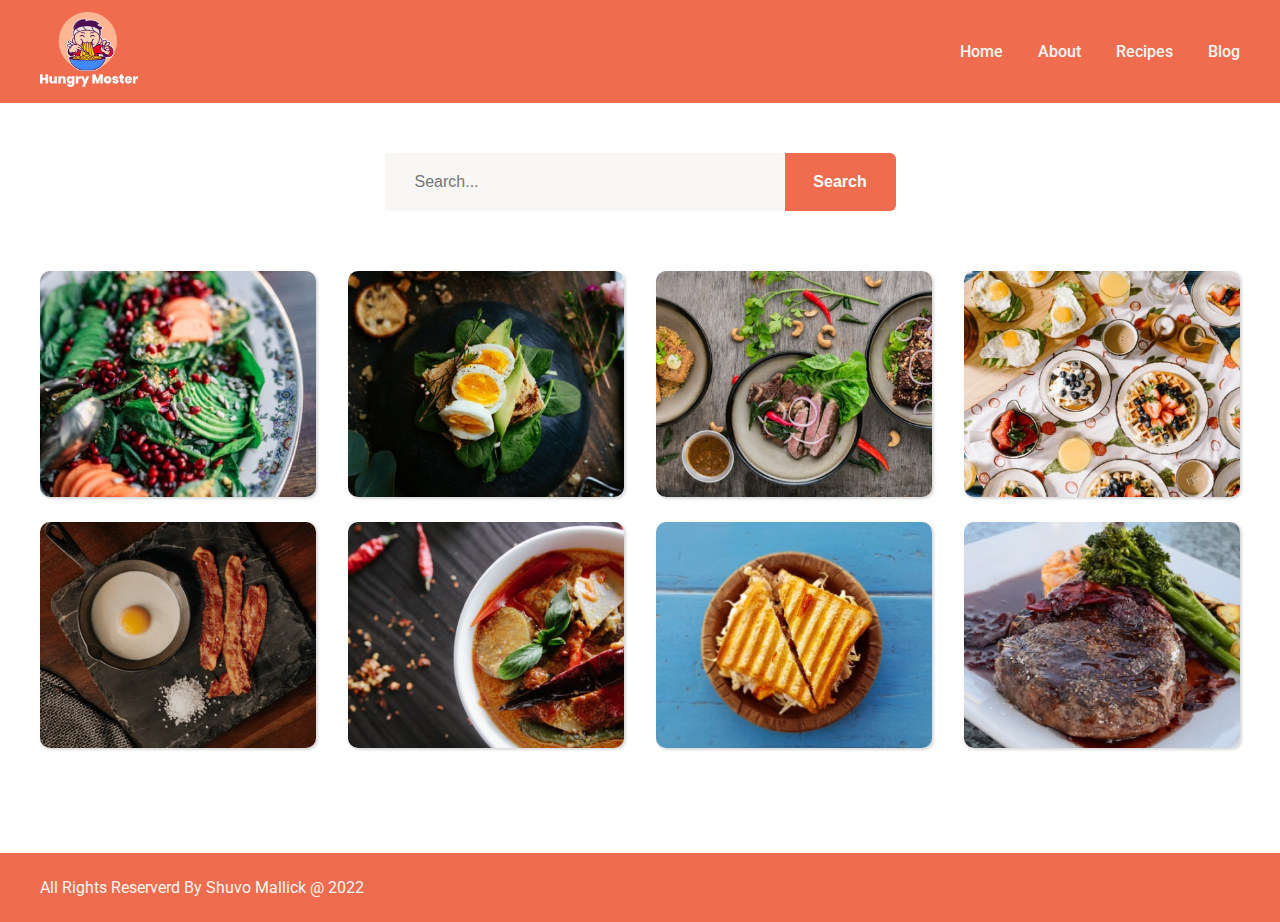
==== inbox.html @ bb4d7d7b "Home page design 1st commit" ====
<!DOCTYPE html>
<html lang="en">
  <head>
    <meta charset="UTF-8" />
    <meta http-equiv="X-UA-Compatible" content="IE=edge" />
    <meta name="viewport" content="width=device-width, initial-scale=1.0" />
    <title>Landing Page</title>
    <!-- google fonts -->
    <link rel="preconnect" href="https://fonts.googleapis.com" />
    <link rel="preconnect" href="https://fonts.gstatic.com" crossorigin />
    <link
      href="https://fonts.googleapis.com/css2?family=Roboto:wght@100;300;400;500;700;900&display=swap"
      rel="stylesheet"
    />
    <!-- fontawsome -->
    <link
      rel="stylesheet"
      href="https://cdnjs.cloudflare.com/ajax/libs/font-awesome/6.1.1/css/all.min.css"
      integrity="sha512-KfkfwYDsLkIlwQp6LFnl8zNdLGxu9YAA1QvwINks4PhcElQSvqcyVLLD9aMhXd13uQjoXtEKNosOWaZqXgel0g=="
      crossorigin="anonymous"
      referrerpolicy="no-referrer"
    />
    <!-- custom css -->
    <link rel="stylesheet" href="style.css" />
  </head>
  <body>
    <!-- Header HTML Start -->
    <section class="hero-area">
      <div class="row logo-menu flex-align-between">
        <div class="site-logo">
          <img src="./images/logo.png" alt="Logo" />
        </div>
        <div class="menus">
          <ul>
            <li><a href="#">Home</a></li>
            <li><a href="#">About</a></li>
            <li><a href="#">Recipes</a></li>
            <li><a href="#">Blog</a></li>
          </ul>
        </div>
      </div>
    </section>

    <!-- Search Box HTML Start -->
    <section class="">
      <div class="row search-box">
        <div class="search-input">
          <i class="fa-solid fa-magnifying-glass"></i>
          <input type="text" placeholder="Search..." />
        </div>
        <button class="search-btn">Search</button>
      </div>
    </section>
    <!-- Search Box HTML End -->

    <!-- Gellery HTML Start -->
    <section>
      <div class="row cards">
        <div class="card">
          <img src="./images/card-img-1.png" alt="Card Image" />
          <h2>Mustard Champ</h2>
        </div>

        <div class="card">
          <img src="./images/card-img-2.png" alt="Card Image" />
          <h2>Coddled pork with cider</h2>
        </div>

        <div class="card">
          <img src="./images/card-img-3.png" alt="Card Image" />
          <h2>Boxty Breakfast</h2>
        </div>

        <div class="card">
          <img src="./images/card-img-4.png" alt="Card Image" />
          <h2>Mustard Champ</h2>
        </div>

        <div class="card">
          <img src="./images/card-img-5.png" alt="Card Image" />
          <h2>Japanese Katsudon</h2>
        </div>

        <div class="card">
          <img src="./images/card-img-6.png" alt="Card Image" />
          <h2>Japanese gohan rice</h2>
        </div>

        <div class="card">
          <img src="./images/card-img-7.png" alt="Card Image" />
          <h2>Tonkatsu pork</h2>
        </div>

        <div class="card">
          <img src="./images/card-img-8.png" alt="Card Image" />
          <h2>Egyptian Fatteh</h2>
        </div>
      </div>
    </section>
    <!-- Gellery HTML END -->

    <!-- Footer Section Start -->
    <footer>
      <div class="row flex-align-between footer-content">
        <h5>All Rights Reserverd By Shuvo Mallick @ 2022</h5>
        <div class="social-media">
          <i class="fab fa-facebook-f"></i>
          <i class="fab fa-instagram"></i>
          <i class="fab fa-linkedin"></i>
          <i class="fab fa-twitter"></i>
        </div>
      </div>
    </footer>
    <!-- Footer Section End -->
  </body>
</html>
---- style.css ----
*,
*::after,
*::before {
  margin: 0;
  padding: 0;
  box-sizing: border-box;
}

body {
  font-family: "Roboto", sans-serif;
  background-color: #ffffff;
}

.row {
  margin: auto;
  max-width: 1200px;
}

li {
  list-style: none;
  text-decoration: none;
}

a {
  text-decoration: none;
  font-weight: 500;
  font-size: 16px;
  line-height: 19px;
}

h2 {
  /* color: #252525; */
  font-weight: 500;
  font-size: 20px;
  /* line-height: 23px; */
}

p {
  text-decoration: none;
  color: #656464;
  font-weight: 400;
  font-size: 16px;
  line-height: 28px;
}

.flex-align-between {
  display: flex;
  justify-content: space-between;
  align-items: center;
  flex-wrap: wrap;
}

/* ====== Header CSS Start ====== */
.hero-area {
  background-color: #f06c4e;
  padding: 12px;
}

.logo-menu {
  background-color: #f06c4e;
}

.site-logo {
  width: 98px;
}

.site-logo img {
  width: 100%;
}

.menus {
}

.menus ul {
  display: flex;
  /* padding: 20px; */
  gap: 35px;
  justify-content: flex-end;
}

.menus ul li {
  display: flex;
}

.menus ul li a {
  color: #f8f7f5;
  display: flex;
}

/* Menu Header CSS End */

/* Search Box CSS Start */
.search-box {
  display: flex;
  padding-top: 50px;
  padding-bottom: 60px;
  justify-content: center;
}

.search-input {
  background-color: #f8f7f5;
  width: 400px;
}

.search-input i {
  color: #989898;
  padding: 20px;
  padding-right: 10px;
}

.search-input input {
  outline: none;
  padding: 20px 0px;
  background-color: #f8f7f5;
  border: none;
  border-radius: 7px 0 0 7px;
  font-weight: 400;
  font-size: 16px;
  color: #989898;
}

.search-btn {
  background-color: #f06c4e;
  border: none;
  font-weight: 700;
  font-size: 16px;
  border-radius: 0px 6px 6px 0px;
  color: #ffffff;
  padding: 20px;
  width: 111px;
}

/* Search Box CSS END */

/* Gellery Card CSS Start */
.cards {
  padding-bottom: 80px;
  display: flex;
  justify-content: space-between;
  flex-wrap: wrap;
}

.card {
  background-color: #f8f7f5;
  width: 23%;
  height: 226px;
  border-radius: 10px;
  box-shadow: rgba(0, 0, 0, 0.15) 1.95px 1.95px 2.6px;
  position: relative;
  overflow: hidden;
  margin-bottom: 25px;
}

.card img {
  width: 100%;
  height: 100%;
  object-fit: cover;
}

.card h2 {
  font-size: 17px;
  position: absolute;
  color: #ffffff;
  z-index: 1;
  inset: 0;
  opacity: 0;
  transition: all 0.2s;
  width: 100%;
  height: 100%;
  display: block;
  margin: auto;
  display: flex;
  align-items: center;
  justify-content: center;
}

.card:hover h2 {
  opacity: 100%;
  background: rgba(0, 0, 0, 0.678);
  background-blend-mode: multiply;
  background-image: url("./images/card-img-1.png");
  background-position: center;
  background-repeat: no-repeat;
  background-size: cover;
}

/* Gellery Card CSS END */

/* Footer css start */
footer {
  background-color: #f06c4e;
  padding: 25px 0;
}

.footer-content h5 {
  color: #f8f7f5;
  font-size: 16px;
  font-weight: 400;
}

.social-media {
  display: flex;
}

.social-media i {
  padding: 5px 10px;
  color: #f8f7f5;
  width: 100%;
  font-size: 18px;
}

/* Footer Css End */
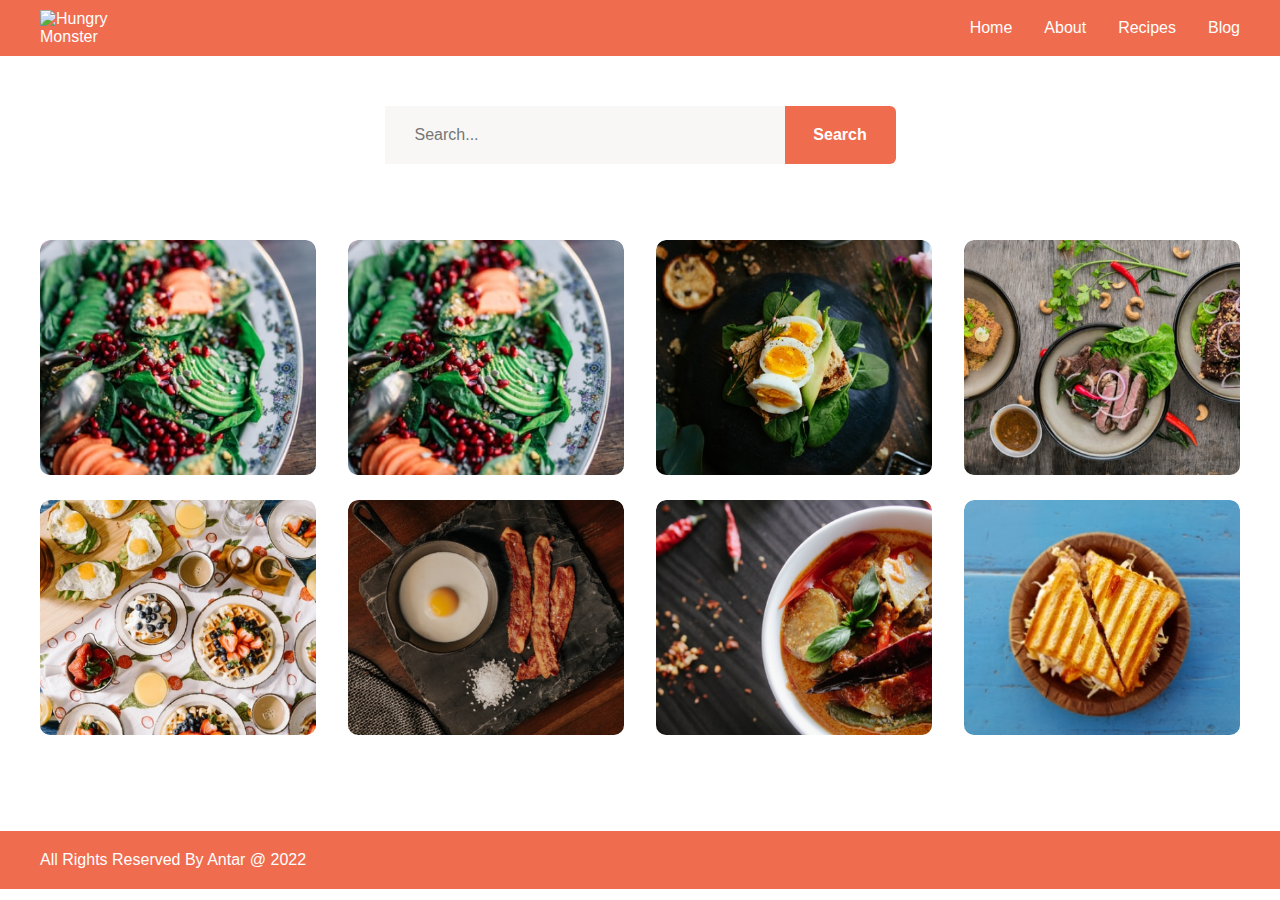
==== commit 94c38fff: "Update inbox.html" ====
--- a/inbox.html
+++ b/inbox.html
@@ -4,15 +4,8 @@
     <meta charset="UTF-8" />
     <meta http-equiv="X-UA-Compatible" content="IE=edge" />
     <meta name="viewport" content="width=device-width, initial-scale=1.0" />
-    <title>Landing Page</title>
-    <!-- google fonts -->
-    <link rel="preconnect" href="https://fonts.googleapis.com" />
-    <link rel="preconnect" href="https://fonts.gstatic.com" crossorigin />
-    <link
-      href="https://fonts.googleapis.com/css2?family=Roboto:wght@100;300;400;500;700;900&display=swap"
-      rel="stylesheet"
-    />
-    <!-- fontawsome -->
+    <title>Hungry Monster</title>
+    <!-- font awesome css -->
     <link
       rel="stylesheet"
       href="https://cdnjs.cloudflare.com/ajax/libs/font-awesome/6.1.1/css/all.min.css"
@@ -21,25 +14,27 @@
       referrerpolicy="no-referrer"
     />
     <!-- custom css -->
-    <link rel="stylesheet" href="style.css" />
+    <link rel="stylesheet" href="./css/style.css" />
   </head>
   <body>
-    <!-- Header HTML Start -->
-    <section class="hero-area">
-      <div class="row logo-menu flex-align-between">
-        <div class="site-logo">
-          <img src="./images/logo.png" alt="Logo" />
-        </div>
-        <div class="menus">
+    <!-- header area start -->
+    <header>
+      <div class="container d-flex justify-content-between align-items-center">
+        <a href="index.html" class="logo">
+          <img class="img" src="./Images/logo.png" alt="Hungry Monster" />
+        </a>
+
+        <nav>
           <ul>
             <li><a href="#">Home</a></li>
             <li><a href="#">About</a></li>
             <li><a href="#">Recipes</a></li>
             <li><a href="#">Blog</a></li>
           </ul>
-        </div>
+        </nav>
       </div>
-    </section>
+    </header>
+    <!-- header area end -->
 
     <!-- Search Box HTML Start -->
     <section class="">
@@ -53,64 +48,75 @@
     </section>
     <!-- Search Box HTML End -->
 
-    <!-- Gellery HTML Start -->
-    <section>
-      <div class="row cards">
-        <div class="card">
-          <img src="./images/card-img-1.png" alt="Card Image" />
-          <h2>Mustard Champ</h2>
-        </div>
+    <!-- card list -->
+    <main class="main-content">
+      <div class="container">
+        <!-- all card list -->
+        <div class="card-list">
+          <!-- single card item -->
+          <div class="card">
+            <img src="images/card-img-1.png" alt="card" />
+            <h3>Mustard Champ</h3>
+          </div>
 
-        <div class="card">
-          <img src="./images/card-img-2.png" alt="Card Image" />
-          <h2>Coddled pork with cider</h2>
-        </div>
+          <!-- single card item -->
+          <div class="card">
+            <img src="images/card-img-1.png" alt="card" />
+            <h3>Mustard Champ</h3>
+          </div>
 
-        <div class="card">
-          <img src="./images/card-img-3.png" alt="Card Image" />
-          <h2>Boxty Breakfast</h2>
-        </div>
+          <!-- single card item -->
+          <div class="card">
+            <img src="images/card-img-2.png" alt="card" />
+            <h3>Mustard Champ</h3>
+          </div>
 
-        <div class="card">
-          <img src="./images/card-img-4.png" alt="Card Image" />
-          <h2>Mustard Champ</h2>
-        </div>
+          <!-- single card item -->
+          <div class="card">
+            <img src="images/card-img-3.png" alt="card" />
+            <h3>Mustard Champ</h3>
+          </div>
 
-        <div class="card">
-          <img src="./images/card-img-5.png" alt="Card Image" />
-          <h2>Japanese Katsudon</h2>
-        </div>
+          <!-- single card item -->
+          <div class="card">
+            <img src="images/card-img-4.png" alt="card" />
+            <h3>Mustard Champ</h3>
+          </div>
 
-        <div class="card">
-          <img src="./images/card-img-6.png" alt="Card Image" />
-          <h2>Japanese gohan rice</h2>
-        </div>
+          <!-- single card item -->
+          <div class="card">
+            <img src="images/card-img-5.png" alt="card" />
+            <h3>Mustard Champ</h3>
+          </div>
 
-        <div class="card">
-          <img src="./images/card-img-7.png" alt="Card Image" />
-          <h2>Tonkatsu pork</h2>
-        </div>
+          <!-- single card item -->
+          <div class="card">
+            <img src="images/card-img-6.png" alt="card" />
+            <h3>Mustard Champ</h3>
+          </div>
 
-        <div class="card">
-          <img src="./images/card-img-8.png" alt="Card Image" />
-          <h2>Egyptian Fatteh</h2>
+          <!-- single card item -->
+          <div class="card">
+            <img src="images/card-img-7.png" alt="card" />
+            <h3>Mustard Champ</h3>
+          </div>
         </div>
       </div>
-    </section>
-    <!-- Gellery HTML END -->
+    </main>
 
-    <!-- Footer Section Start -->
-    <footer>
-      <div class="row flex-align-between footer-content">
-        <h5>All Rights Reserverd By Shuvo Mallick @ 2022</h5>
-        <div class="social-media">
-          <i class="fab fa-facebook-f"></i>
-          <i class="fab fa-instagram"></i>
-          <i class="fab fa-linkedin"></i>
-          <i class="fab fa-twitter"></i>
+    <!-- footer area start -->
+    <footer class="footer">
+      <div class="container d-flex justify-content-between">
+        <p class="copyright">All Rights Reserved By Antar @ 2022</p>
+
+        <div class="social-icons">
+          <a href=""><i class="fa-brands fa-facebook-f"></i></a>
+          <a href=""><i class="fa-brands fa-instagram"></i></a>
+          <a href=""><i class="fa-brands fa-linkedin-in"></i></a>
+          <a href=""><i class="fa-brands fa-twitter"></i></a>
         </div>
       </div>
     </footer>
-    <!-- Footer Section End -->
+    <!-- footer area end -->
   </body>
 </html>
--- a/css/style.css
+++ b/css/style.css
@@ -0,0 +1,195 @@
+*,
+*::after,
+*::before {
+  box-sizing: border-box;
+}
+
+* {
+  margin: 0;
+  padding: 0;
+}
+
+body {
+  font-family: Roboto, Arial, Helvetica, sans-serif;
+}
+
+/* utils */
+.container {
+  max-width: 1200px;
+  margin: auto;
+}
+
+.d-flex {
+  display: flex;
+}
+
+.justify-content-between {
+  justify-content: space-between;
+}
+
+.align-items-center {
+  align-items: center;
+}
+
+.flex-wrap {
+  flex-wrap: wrap;
+}
+
+/* header css */
+header {
+  background-color: #f06c4e;
+  padding: 10px;
+}
+
+header a {
+  text-decoration: none;
+  color: white;
+}
+
+.logo {
+  max-width: 80px;
+}
+
+.logo img {
+  width: 100%;
+}
+
+nav ul {
+  display: flex;
+  align-items: center;
+  gap: 2rem;
+}
+
+nav li {
+  font-size: 16px;
+  list-style: none;
+}
+
+/* Search Box CSS Start */
+.search-box {
+  display: flex;
+  padding-top: 50px;
+  padding-bottom: 60px;
+  justify-content: center;
+}
+
+.search-input {
+  background-color: #f8f7f5;
+  width: 400px;
+}
+
+.search-input i {
+  color: #989898;
+  padding: 20px;
+  padding-right: 10px;
+}
+
+.search-input input {
+  outline: none;
+  padding: 20px 0px;
+  background-color: #f8f7f5;
+  border: none;
+  border-radius: 7px 0 0 7px;
+  font-weight: 400;
+  font-size: 16px;
+  color: #989898;
+}
+
+.search-btn {
+  background-color: #f06c4e;
+  border: none;
+  font-weight: 700;
+  font-size: 16px;
+  border-radius: 0px 6px 6px 0px;
+  color: #ffffff;
+  padding: 20px;
+  width: 111px;
+}
+
+/* Search Box CSS END */
+
+/* card list css */
+.main-content {
+  padding-top: 1rem;
+  padding-bottom: 6rem;
+}
+
+.card-list {
+  display: flex;
+  flex-wrap: wrap;
+  gap: 25px;
+  justify-content: space-between;
+}
+
+.card {
+  max-width: 23%;
+  max-height: 250px;
+  position: relative;
+  border-radius: 10px;
+  overflow: hidden;
+  cursor: pointer;
+}
+
+.card::before {
+  content: "";
+  position: absolute;
+  width: 100%;
+  height: 100%;
+  left: 0;
+  top: 0;
+  background-color: rgba(37, 37, 37, 0.747);
+  opacity: 0;
+  transition: opacity 0.3s;
+}
+
+.card:hover::before {
+  opacity: 1;
+}
+
+.card img {
+  width: 100%;
+  height: 100%;
+}
+
+.card h3 {
+  position: absolute;
+  left: 0;
+  top: 0;
+  color: #ffffff;
+  height: 100%;
+  width: 100%;
+  display: flex;
+  justify-content: center;
+  align-items: center;
+  opacity: 0;
+  transition: all 0.3s;
+  padding-top: 10px;
+}
+
+.card:hover h3 {
+  opacity: 1;
+  padding-top: 0;
+}
+
+/* Main CSS END */
+
+/* footer css Start*/
+.footer {
+  background-color: #f06c4e;
+  padding: 20px;
+  color: white;
+}
+
+footer p {
+  font-size: 16px;
+}
+
+.social-icons {
+  display: flex;
+  gap: 1rem;
+}
+.social-icons i {
+  color: white;
+}
+
+/* footer css End*/
